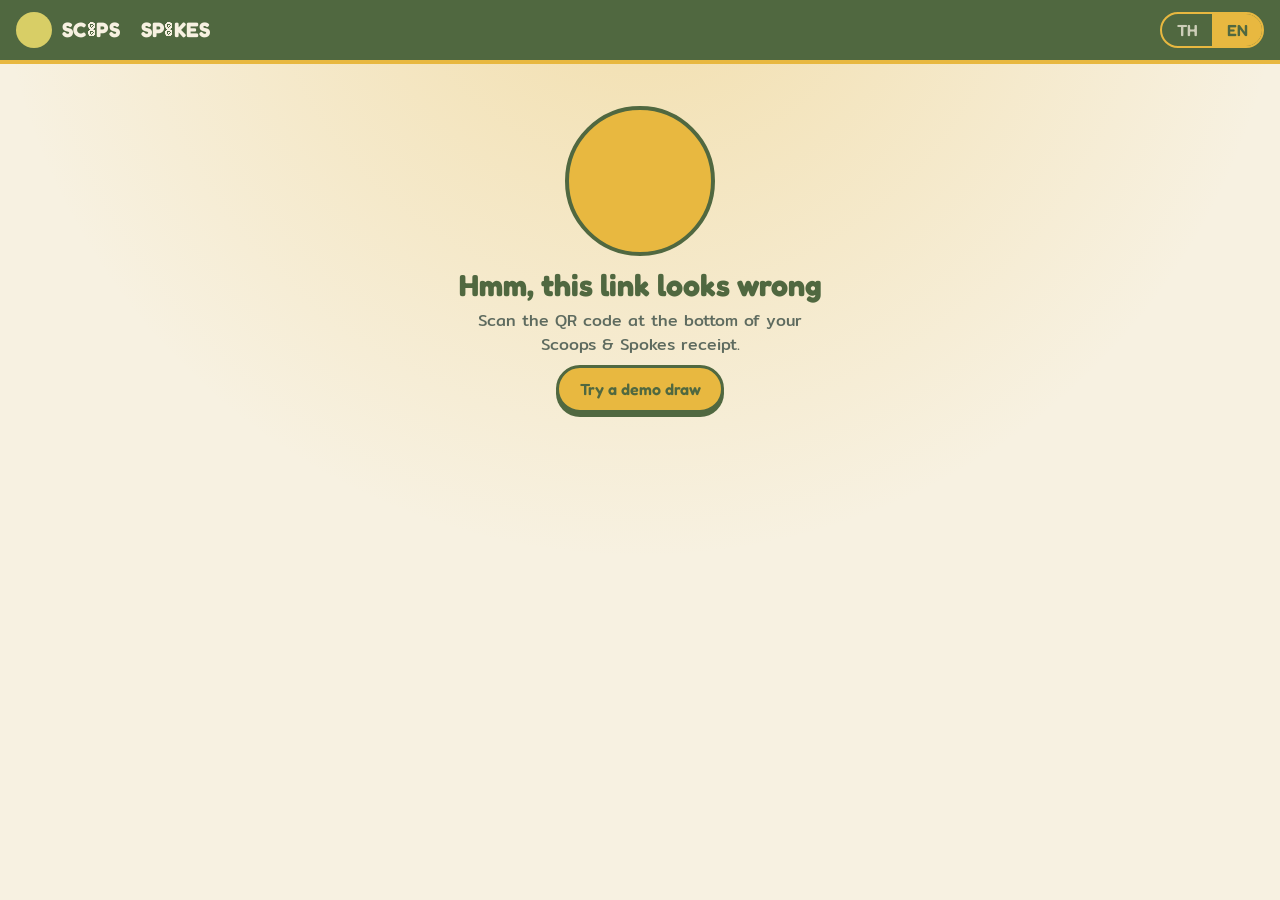
==== fortune.html @ b8dcdc98 "Add files via upload" ====
<!doctype html>
<html lang="en">
<head>
  <meta charset="utf-8">
  <meta name="viewport" content="width=device-width, initial-scale=1, viewport-fit=cover">
  <meta name="theme-color" content="#1F4D36">
  <title>Scoops & Spokes · เซียมซี Daily Fortune</title>
  <link rel="preconnect" href="https://fonts.googleapis.com">
  <link rel="preconnect" href="https://fonts.gstatic.com" crossorigin>
  <link href="https://fonts.googleapis.com/css2?family=Fredoka:wght@400;500;600;700&family=Mitr:wght@300;400;500;600&display=swap" rel="stylesheet">
  <link rel="stylesheet" href="css/brand.css">
  <link rel="stylesheet" href="css/fortune.css">
</head>
<body>
  <header class="f-top">
    <div class="f-brand">
      <span class="amp-badge" style="--size:36px">&amp;</span>
      <span class="wm" data-wm></span>
    </div>
    <div class="lang-toggle" role="group" aria-label="Language">
      <button data-lang-btn="th">TH</button>
      <button data-lang-btn="en">EN</button>
    </div>
  </header>

  <main id="app">
    <!-- Shake -->
    <section class="screen" id="s-intro">
      <p class="eyebrow" data-i18n="eyebrow"></p>
      <h1 data-i18n="introTitle"></h1>
      <p class="sub" data-i18n="introSub"></p>

      <div class="tube-wrap" id="tube-wrap">
        <div class="stick-out" id="stick-out"><span id="stick-no"></span></div>
        <div class="sticks" aria-hidden="true">
          <i></i><i></i><i></i><i></i><i></i><i></i><i></i><i></i><i></i>
        </div>
        <div class="tube">
          <span class="band"></span>
          <div class="mascot-disc tube-mascot" style="--size:100px"><img src="" alt="" data-mascot></div>
          <span class="tube-label" data-i18n="tubeLabel"></span>
          <span class="band low"></span>
        </div>
      </div>

      <!-- iPhone: one tap to allow motion, then shake -->
      <button class="btn big green" id="btn-motion" hidden data-i18n="motionBtn"></button>
      <!-- Phones: shake meter -->
      <div class="shake-meter" id="shake-meter" hidden>
        <p class="shake-call" data-i18n="shakeCall"></p>
        <div class="meter" role="progressbar" aria-valuemin="0" aria-valuemax="100"><span id="meter-fill"></span></div>
      </div>
      <!-- Laptop / no motion sensor / permission denied: tap instead -->
      <button class="btn big green" id="btn-shake" hidden data-i18n="shakeBtn"></button>
      <button class="link-btn" id="btn-tap-fallback" hidden data-i18n="tapFallback"></button>
      <p class="receipt-no"><span data-i18n="receiptNo"></span> <b class="rid"></b></p>
    </section>

    <!-- Fortune result -->
    <section class="screen" id="s-result" hidden>
      <article class="slip" id="slip"></article>
      <div class="result-cta" id="result-cta"></div>
    </section>

    <!-- Wheel -->
    <section class="screen" id="s-wheel" hidden>
      <p class="eyebrow" data-i18n="wheelEyebrow"></p>
      <h1 data-i18n="wheelTitle"></h1>
      <div class="wheel-box">
        <div class="pointer" aria-hidden="true"></div>
        <svg class="wheel" id="wheel" viewBox="-160 -160 320 320" role="img" aria-label="Prize wheel"></svg>
        <button class="wheel-hub" id="btn-spin" data-i18n="spin"></button>
      </div>
      <p class="hint" data-i18n="wheelHint"></p>
      <button class="btn ghost small back-home" id="btn-back-wheel" data-i18n="backHome"></button>
    </section>

    <!-- Coupon -->
    <section class="screen" id="s-coupon" hidden>
      <div class="coupon" id="coupon"></div>
      <button class="btn ghost small back-home" id="btn-back-fortune" data-i18n="backHome"></button>
    </section>

    <!-- Bad link -->
    <section class="screen" id="s-error" hidden>
      <div class="mascot-disc err-mascot" style="--size:150px"><img src="" alt="" data-mascot></div>
      <h1 data-i18n="errTitle"></h1>
      <p class="sub" data-i18n="errText"></p>
      <a class="btn" href="?demo=1" data-i18n="tryDemo"></a>
    </section>
  </main>

  <canvas id="confetti" aria-hidden="true"></canvas>

  <script src="js/config.js"></script>
  <script src="js/brand.js"></script>
  <script src="js/fortunes.js"></script>
  <script src="js/luck.js"></script>
  <script src="js/i18n.js"></script>
  <script src="js/fortune.js"></script>
</body>
</html>
---- css/brand.css ----
/* Scoops & Spokes — shared brand styles */
:root {
  --green: #506840;
  --green-dk: #3A4C2E;
  --olive: #8E9A63;
  --olive-lt: #C2C79A;
  --mustard: #E8B840;
  --lime: #D8CE66;
  --mustard-lt: #F3D27E;
  --cream: #F7F1E1;
  --paper: #FFFDF7;
  --orange: #E07B39;
  --matcha: #A9BC6E;
  --pink: #F2A7A0;
  --ink: #1B2A22;
  --muted: #5E6B5F;

  --font-display: "Fredoka", "Mitr", system-ui, sans-serif;
  --font-body: "Mitr", "Fredoka", system-ui, sans-serif;
  --font-receipt: "IBM Plex Mono", "IBM Plex Sans Thai", ui-monospace, monospace;

  --radius: 18px;
  --shadow: 0 2px 0 rgba(58, 76, 46, .08), 0 12px 32px rgba(58, 76, 46, .12);
}

* { box-sizing: border-box; }
[hidden] { display: none !important; }
html, body { margin: 0; }
body {
  font-family: var(--font-body);
  font-weight: 400;
  color: var(--ink);
  background: var(--cream);
  -webkit-font-smoothing: antialiased;
}
button { font: inherit; cursor: pointer; }
img { max-width: 100%; }

/* Logo: the shop's "&" on a yellow disc */
.amp-badge {
  display: inline-block;
  position: relative;
  width: var(--size, 44px);
  height: var(--size, 44px);
  border-radius: 50%;
  background: var(--lime);
  font-size: 0;
  color: transparent;
  flex: none;
}
.amp-badge::before {
  content: "";
  position: absolute;
  inset: 16% 22%;
  background: var(--green);
  -webkit-mask: url(../assets/amp-mark.svg) center / contain no-repeat;
          mask: url(../assets/amp-mark.svg) center / contain no-repeat;
}

/* Wordmark: SC(oo)PS & SP(oo)KES — O's drawn as stacked wheels */
.wm {
  display: inline-flex;
  align-items: baseline;
  white-space: nowrap;
  font-family: var(--font-display);
  font-weight: 700;
  letter-spacing: .01em;
  line-height: 1;
  color: var(--green);
}
.wm .oo {
  display: inline-block;
  width: .4em;
  height: .72em;
  margin: 0 .04em;
  --ring: radial-gradient(circle, currentColor 0 .045em, transparent .05em .085em, currentColor .09em .175em, transparent .18em);
  background: var(--ring) 50% 0 / .36em .36em no-repeat, var(--ring) 50% 100% / .36em .36em no-repeat;
}
.wm .amp-i {
  display: inline-block;
  width: .56em;
  height: .72em;
  margin: 0 .22em;
  background: currentColor;
  -webkit-mask: url(../assets/amp-mark.svg) center / contain no-repeat;
          mask: url(../assets/amp-mark.svg) center / contain no-repeat;
}

/* Mascot on a disc, cut off at the bottom like the shop's profile picture */
.mascot-disc {
  position: relative;
  width: var(--size, 140px);
  height: var(--size, 140px);
  border-radius: 50%;
  background: var(--mustard);
  border: 4px solid var(--green);
  overflow: hidden;
  flex: none;
}
.mascot-disc img {
  position: absolute;
  left: 50%;
  bottom: -2%;
  width: 78%;
  transform: translateX(-46%);
}

/* Chunky pill buttons */
.btn {
  display: inline-flex;
  align-items: center;
  justify-content: center;
  gap: .5em;
  border: 3px solid var(--green);
  background: var(--mustard);
  color: var(--green);
  font-family: var(--font-display);
  font-weight: 600;
  font-size: 1rem;
  padding: .7em 1.3em;
  border-radius: 999px;
  box-shadow: 0 4px 0 var(--green);
  text-decoration: none;
  transition: transform .08s, box-shadow .08s, background .15s;
}
.btn:hover { background: var(--mustard-lt); }
.btn:active { transform: translateY(3px); box-shadow: 0 1px 0 var(--green); }
.btn:disabled { opacity: .45; cursor: not-allowed; transform: none; box-shadow: 0 4px 0 var(--green); }
.btn.green { background: var(--green); color: var(--cream); }
.btn.green:hover { background: #627D4F; }
.btn.ghost { background: transparent; box-shadow: none; }
.btn.ghost:hover { background: rgba(31, 77, 54, .08); }
.btn.small { font-size: .85rem; padding: .45em .9em; border-width: 2px; box-shadow: 0 3px 0 var(--green); }
.btn.big { font-size: 1.2rem; padding: .85em 1.8em; }

/* TH | EN toggle */
.lang-toggle {
  display: inline-flex;
  border: 2px solid var(--mustard);
  border-radius: 999px;
  overflow: hidden;
  background: transparent;
}
.lang-toggle button {
  border: 0;
  background: transparent;
  color: var(--cream);
  opacity: .75;
  font-family: var(--font-display);
  font-weight: 600;
  padding: .35em .9em;
  min-width: 3em;
}
.lang-toggle button[aria-pressed="true"] { background: var(--mustard); color: var(--green); opacity: 1; }

:focus-visible { outline: 3px solid var(--orange); outline-offset: 2px; }

@media (prefers-reduced-motion: reduce) {
  *, *::before, *::after { animation-duration: .01ms !important; transition-duration: .01ms !important; }
}
---- css/fortune.css ----
/* ---------- Fortune page (phone-first) ---------- */
body {
  min-height: 100dvh;
  background:
    radial-gradient(circle at 50% -10%, rgba(232, 184, 64, .35), transparent 55%),
    var(--cream);
  overflow-x: hidden;
}
.f-top {
  position: sticky; top: 0; z-index: 5;
  display: flex; align-items: center; justify-content: space-between;
  padding: 12px 16px; padding-top: max(12px, env(safe-area-inset-top));
  background: var(--green); border-bottom: 4px solid var(--mustard);
}
.f-brand { display: flex; align-items: center; gap: 10px; }
.f-brand .wm { color: var(--cream); font-size: 1.3rem; }

#app { max-width: 460px; margin: 0 auto; padding: 22px 18px 48px; }
.screen { display: flex; flex-direction: column; align-items: center; text-align: center; }
.screen.enter { animation: enter .5s cubic-bezier(.2, 1.3, .4, 1); }
@keyframes enter { from { opacity: 0; transform: translateY(24px) scale(.97); } }

.eyebrow {
  margin: 0; padding: .3em .9em; border-radius: 999px; background: var(--green); color: var(--mustard);
  font-family: var(--font-display); font-weight: 600; font-size: .85rem; letter-spacing: .06em;
}
h1 { margin: 12px 0 6px; font-family: var(--font-display); font-weight: 700; font-size: 1.9rem; line-height: 1.15; color: var(--green); }
.sub { margin: 0 0 8px; color: var(--muted); max-width: 32ch; line-height: 1.5; }
.hint { font-size: .85rem; color: var(--muted); margin: 10px 0 0; }
.receipt-no { margin-top: 22px; font-size: .8rem; color: var(--muted); }
.receipt-no b { font-family: "IBM Plex Mono", ui-monospace, monospace; color: var(--ink); letter-spacing: .05em; }

/* ---- เซียมซี tube ---- */
.tube-wrap { position: relative; width: 170px; height: 330px; margin: 40px 0 22px; transform-origin: 50% 90%; }
.tube-wrap.shaking { animation: shake .16s ease-in-out infinite alternate; }
.tube-wrap.waiting { animation: invite 2.4s ease-in-out infinite; }
@keyframes invite { 0%, 100% { transform: rotate(0); } 20% { transform: rotate(-4deg); } 40% { transform: rotate(4deg); } 60% { transform: rotate(0); } }

/* shake meter + fallback */
.shake-meter { display: flex; flex-direction: column; align-items: center; gap: 10px; }
.shake-call { margin: 0; font-family: var(--font-display); font-weight: 700; font-size: 1.5rem; color: var(--green); animation: pulse 1.4s ease-in-out infinite; }
.meter { width: 240px; height: 18px; border: 3px solid var(--green); border-radius: 999px; background: var(--paper); overflow: hidden; }
.meter span { display: block; height: 100%; width: 0; background: repeating-linear-gradient(-45deg, var(--mustard) 0 10px, var(--mustard-lt) 10px 20px); transition: width .15s; }
.link-btn { margin-top: 14px; border: 0; background: none; color: var(--muted); text-decoration: underline; font-size: .9rem; padding: 6px; }
@keyframes shake {
  from { transform: rotate(-11deg) translateY(-3px); }
  to   { transform: rotate(11deg) translateY(2px); }
}
.sticks { position: absolute; left: 22px; right: 22px; top: 18px; height: 120px; display: flex; justify-content: space-around; align-items: flex-end; }
.sticks i {
  display: block; width: 11px; border-radius: 5px 5px 2px 2px; background: #D9A55B; border: 2px solid var(--green);
  height: 100px;
}
.sticks i:nth-child(odd) { height: 112px; transform: rotate(-4deg); }
.sticks i:nth-child(3n) { height: 92px; transform: rotate(5deg); }
.sticks i:nth-child(4n) { background: var(--mustard); }
.tube-wrap.shaking .sticks i { animation: rattle .12s infinite alternate; }
.tube-wrap.shaking .sticks i:nth-child(even) { animation-delay: .06s; }
@keyframes rattle { to { transform: translateY(-9px); } }
.tube {
  position: absolute; left: 0; right: 0; bottom: 0; height: 225px;
  background: linear-gradient(90deg, #3A4C2E, var(--green) 35%, #627D4F 55%, var(--green) 80%, #3A4C2E);
  border: 4px solid var(--green-dk); border-radius: 14px 14px 26px 26px;
  display: flex; flex-direction: column; align-items: center; justify-content: flex-start; gap: 2px; padding-top: 32px;
  box-shadow: 0 10px 0 rgba(58, 76, 46, .18);
}
.tube .band { position: absolute; left: -4px; right: -4px; top: 14px; height: 12px; background: var(--mustard); border: 3px solid var(--green-dk); }
.tube .band.low { top: auto; bottom: 20px; }
.tube .tube-mascot { border-width: 3px; }
.tube-label { font-family: var(--font-display); font-weight: 700; color: var(--mustard); font-size: 1.15rem; letter-spacing: .04em; }

.stick-out {
  position: absolute; left: 50%; top: 40px; width: 30px; height: 150px; margin-left: -15px;
  background: var(--mustard); border: 3px solid var(--green); border-radius: 8px 8px 4px 4px;
  display: flex; justify-content: center; padding-top: 10px; opacity: 0; z-index: 2;
}
.stick-out span {
  writing-mode: vertical-rl; font-family: var(--font-display); font-weight: 700; font-size: 1.25rem; color: var(--green);
}
.stick-out.rise { animation: rise 1.1s cubic-bezier(.2, 1.4, .5, 1) forwards; }
@keyframes rise {
  0% { opacity: 1; transform: translateY(40px); }
  100% { opacity: 1; transform: translateY(-120px) rotate(-8deg); }
}

/* ---- Fortune slip ---- */
.slip {
  width: 100%; background: var(--paper); border: 3px solid var(--green); border-radius: 20px;
  padding: 22px 20px 20px; box-shadow: 0 6px 0 var(--green); position: relative; text-align: center;
}
.slip::before, .slip::after {
  content: ""; position: absolute; top: 50%; width: 22px; height: 22px; border-radius: 50%;
  background: var(--cream); border: 3px solid var(--green); transform: translateY(-50%);
}
.slip::before { left: -14px; clip-path: inset(0 0 0 50%); }
.slip::after { right: -14px; clip-path: inset(0 50% 0 0); }
.slip-no { display: flex; align-items: center; justify-content: center; gap: 10px; color: var(--muted); font-size: .9rem; }
.slip-no b {
  display: inline-grid; place-items: center; width: 64px; height: 64px; border-radius: 50%;
  background: var(--green); color: var(--mustard); font-family: var(--font-display); font-size: 2rem; font-weight: 700;
  border: 4px dotted var(--mustard);
}
.level {
  display: inline-block; margin: 14px 0 4px; padding: .3em 1em; border-radius: 999px;
  border: 2px solid var(--green); font-family: var(--font-display); font-weight: 700; color: var(--green);
}
.slip h2 { margin: 8px 0 8px; font-family: var(--font-display); font-weight: 700; font-size: 1.5rem; color: var(--green); line-height: 1.2; }
.slip p { margin: 0 auto; line-height: 1.6; max-width: 32ch; }
.slip .divider { border: 0; border-top: 2px dashed var(--olive-lt); margin: 16px 0 12px; }
.slip .lucky-item { font-size: .9rem; color: var(--muted); }
.slip .lucky-item b { color: var(--green); }
.slip .again { font-size: .8rem; color: var(--muted); margin-top: 10px; }

.result-cta { width: 100%; margin-top: 22px; display: flex; flex-direction: column; align-items: center; gap: 10px; }
.lucky-banner {
  width: 100%; padding: 16px; border-radius: 18px; background: var(--mustard); border: 3px solid var(--green);
  color: var(--green); font-family: var(--font-display);
}
.lucky-banner strong { display: block; font-size: 1.4rem; }
.lucky-banner span { font-size: .95rem; font-family: var(--font-body); }
.pulse { animation: pulse 1.4s ease-in-out infinite; }
@keyframes pulse { 50% { transform: scale(1.05); } }
.soft-box { padding: 14px 16px; border-radius: 16px; background: rgba(143, 155, 94, .18); line-height: 1.55; font-size: .95rem; }

/* ---- Wheel ---- */
.wheel-box { position: relative; width: min(86vw, 340px); aspect-ratio: 1; margin: 22px 0 6px; }
.wheel {
  width: 100%; height: 100%; display: block; border-radius: 50%;
  box-shadow: 0 8px 0 var(--green-dk), 0 0 0 6px var(--green);
  transition: transform 5.2s cubic-bezier(.12, .7, .08, 1);
}
.wheel text { font-family: var(--font-display); font-weight: 700; }
.pointer {
  position: absolute; left: 50%; top: -14px; z-index: 2; width: 0; height: 0; margin-left: -16px;
  border-left: 16px solid transparent; border-right: 16px solid transparent; border-top: 32px solid var(--orange);
  filter: drop-shadow(0 3px 0 var(--green-dk));
}
.wheel-hub {
  position: absolute; left: 50%; top: 50%; width: 92px; height: 92px; margin: -46px 0 0 -46px; z-index: 2;
  border-radius: 50%; border: 4px solid var(--green); background: var(--mustard); color: var(--green);
  font-family: var(--font-display); font-weight: 700; font-size: 1.15rem; box-shadow: 0 4px 0 var(--green);
}
.wheel-hub:disabled { cursor: default; }
.wheel-hub:not(:disabled) { animation: pulse 1.4s ease-in-out infinite; }

/* ---- Coupon ---- */
.coupon {
  width: 100%; background: var(--green); color: var(--cream); border-radius: 22px; padding: 22px 20px 18px;
  border: 3px solid var(--green-dk); box-shadow: 0 6px 0 var(--green-dk); position: relative; overflow: hidden;
}
.coupon::after {
  content: ""; position: absolute; right: -50px; top: -50px; width: 160px; height: 160px; border-radius: 50%;
  border: 18px dotted rgba(232, 184, 64, .35);
}
.coupon .c-eyebrow { font-family: var(--font-display); color: var(--mustard); letter-spacing: .08em; font-weight: 600; }
.coupon .c-prize {
  margin: 8px 0 4px; font-family: var(--font-display); font-weight: 700; font-size: 3rem; line-height: 1;
  color: var(--mustard);
}
.coupon .c-code-label { position: relative; z-index: 1; margin-top: 12px; font-size: .75rem; letter-spacing: .14em; opacity: .8; }
.coupon .c-code {
  position: relative; z-index: 1; display: inline-block; margin-top: 4px; padding: 6px 16px; border-radius: 10px;
  background: var(--mustard); color: var(--green-dk); font-family: "IBM Plex Mono", ui-monospace, monospace;
  font-weight: 600; font-size: 1.35rem; letter-spacing: .1em;
}
.coupon .c-line { border: 0; border-top: 2px dashed rgba(247, 241, 225, .4); margin: 16px -20px; }
.coupon dl { display: grid; grid-template-columns: auto 1fr; gap: 6px 12px; text-align: left; margin: 0; font-size: .92rem; }
.coupon dt { opacity: .75; }
.coupon dd { margin: 0; text-align: right; font-weight: 500; }
.coupon dd.mono { font-family: "IBM Plex Mono", ui-monospace, monospace; letter-spacing: .06em; }
.coupon .c-terms { margin: 14px 0 0; font-size: .78rem; opacity: .8; line-height: 1.5; }
.coupon .mascot-disc { margin: 6px auto 0; position: relative; z-index: 1; }
.back-home { margin-top: 16px; }

/* ---- Error ---- */
.err-mascot { margin-top: 20px; }

#confetti { position: fixed; inset: 0; width: 100vw; height: 100vh; pointer-events: none; z-index: 20; }
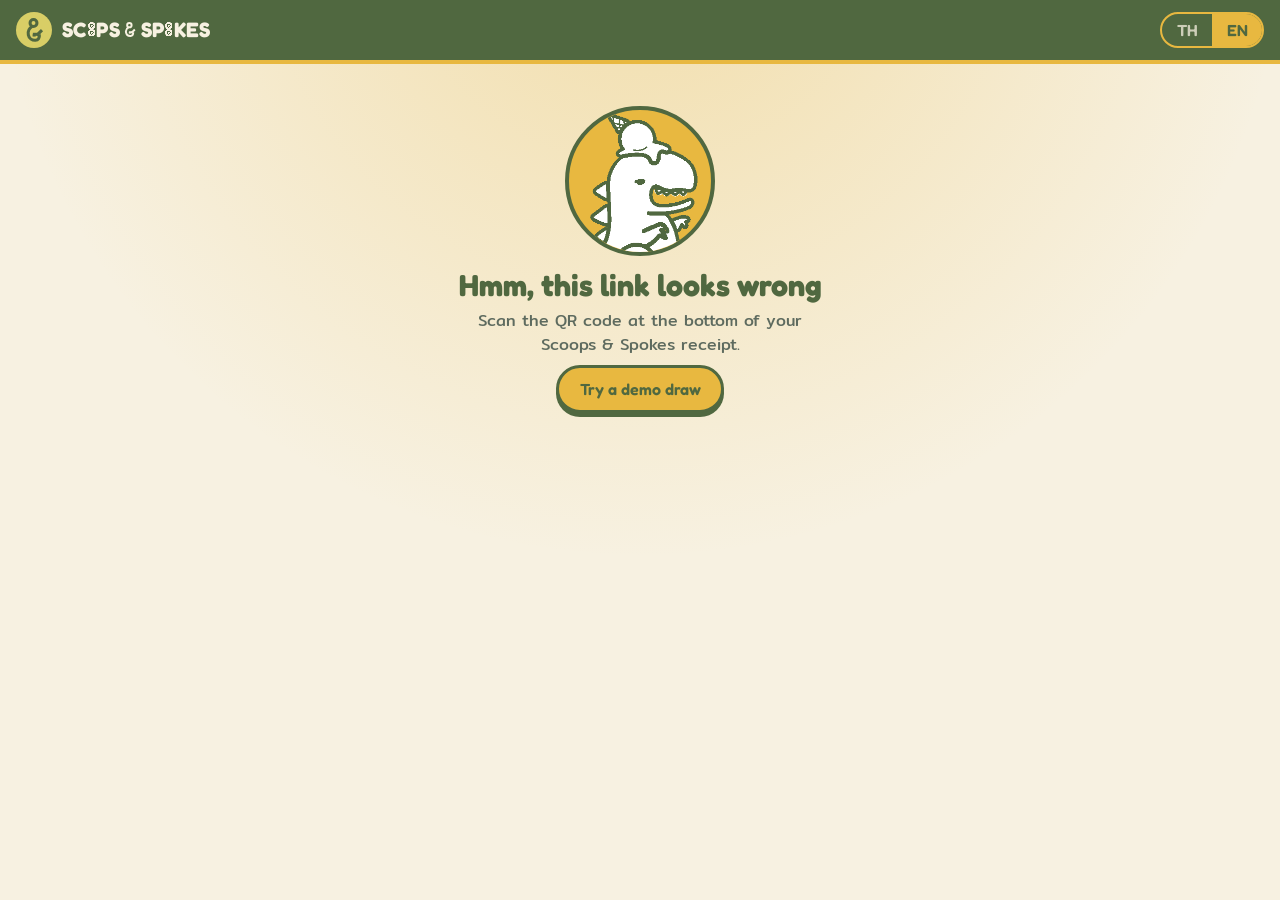
==== commit 913103bd: "Add files via upload" ====
--- a/fortune.html
+++ b/fortune.html
@@ -8,8 +8,8 @@
   <link rel="preconnect" href="https://fonts.googleapis.com">
   <link rel="preconnect" href="https://fonts.gstatic.com" crossorigin>
   <link href="https://fonts.googleapis.com/css2?family=Fredoka:wght@400;500;600;700&family=Mitr:wght@300;400;500;600&display=swap" rel="stylesheet">
-  <link rel="stylesheet" href="css/brand.css">
-  <link rel="stylesheet" href="css/fortune.css">
+  <link rel="stylesheet" href="css/brand.css?v=8">
+  <link rel="stylesheet" href="css/fortune.css?v=8">
 </head>
 <body>
   <header class="f-top">
@@ -92,11 +92,11 @@
 
   <canvas id="confetti" aria-hidden="true"></canvas>
 
-  <script src="js/config.js"></script>
-  <script src="js/brand.js"></script>
-  <script src="js/fortunes.js"></script>
-  <script src="js/luck.js"></script>
-  <script src="js/i18n.js"></script>
-  <script src="js/fortune.js"></script>
+  <script src="js/config.js?v=8"></script>
+  <script src="js/brand.js?v=8"></script>
+  <script src="js/fortunes.js?v=8"></script>
+  <script src="js/luck.js?v=8"></script>
+  <script src="js/i18n.js?v=8"></script>
+  <script src="js/fortune.js?v=8"></script>
 </body>
 </html>
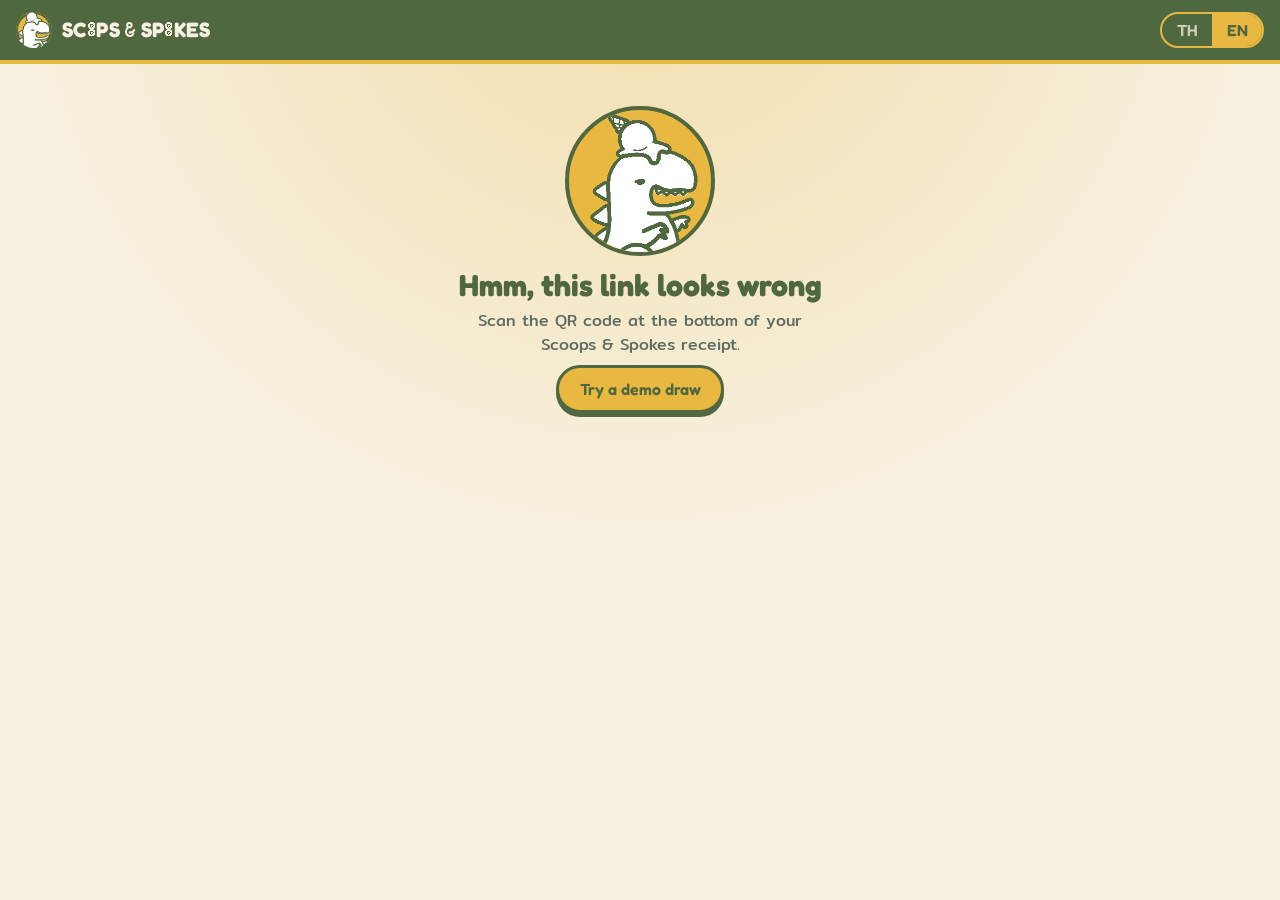
==== commit 88777d4e: "Add files via upload" ====
--- a/fortune.html
+++ b/fortune.html
@@ -8,8 +8,8 @@
   <link rel="preconnect" href="https://fonts.googleapis.com">
   <link rel="preconnect" href="https://fonts.gstatic.com" crossorigin>
   <link href="https://fonts.googleapis.com/css2?family=Fredoka:wght@400;500;600;700&family=Mitr:wght@300;400;500;600&display=swap" rel="stylesheet">
-  <link rel="stylesheet" href="css/brand.css?v=8">
-  <link rel="stylesheet" href="css/fortune.css?v=8">
+  <link rel="stylesheet" href="css/brand.css?v=12">
+  <link rel="stylesheet" href="css/fortune.css?v=12">
 </head>
 <body>
   <header class="f-top">
@@ -92,11 +92,11 @@
 
   <canvas id="confetti" aria-hidden="true"></canvas>
 
-  <script src="js/config.js?v=8"></script>
-  <script src="js/brand.js?v=8"></script>
-  <script src="js/fortunes.js?v=8"></script>
-  <script src="js/luck.js?v=8"></script>
-  <script src="js/i18n.js?v=8"></script>
-  <script src="js/fortune.js?v=8"></script>
+  <script src="js/config.js?v=12"></script>
+  <script src="js/brand.js?v=12"></script>
+  <script src="js/fortunes.js?v=12"></script>
+  <script src="js/luck.js?v=12"></script>
+  <script src="js/i18n.js?v=12"></script>
+  <script src="js/fortune.js?v=12"></script>
 </body>
 </html>
--- a/css/brand.css
+++ b/css/brand.css
@@ -36,14 +36,17 @@
 button { font: inherit; cursor: pointer; }
 img { max-width: 100%; }
 
-/* Logo: the shop's "&" on a yellow disc */
+/* Logo badge: the dino mascot on a mustard disc, cut off at the bottom
+   like the shop's profile picture. (Class name kept from the old "&" badge.) */
 .amp-badge {
   display: inline-block;
   position: relative;
   width: var(--size, 44px);
   height: var(--size, 44px);
   border-radius: 50%;
-  background: var(--lime);
+  background: var(--mustard);
+  box-shadow: inset 0 0 0 2px var(--green);
+  overflow: hidden;
   font-size: 0;
   color: transparent;
   flex: none;
@@ -51,10 +54,8 @@
 .amp-badge::before {
   content: "";
   position: absolute;
-  inset: 16% 22%;
-  background: var(--green);
-  -webkit-mask: url(../assets/amp-mark.svg) center / contain no-repeat;
-          mask: url(../assets/amp-mark.svg) center / contain no-repeat;
+  inset: 0;
+  background: url(../assets/mascot.png) 47% 44% / 94% auto no-repeat;  /* close-up on the face + scoop */
 }
 
 /* Wordmark: SC(oo)PS & SP(oo)KES — O's drawn as stacked wheels */
